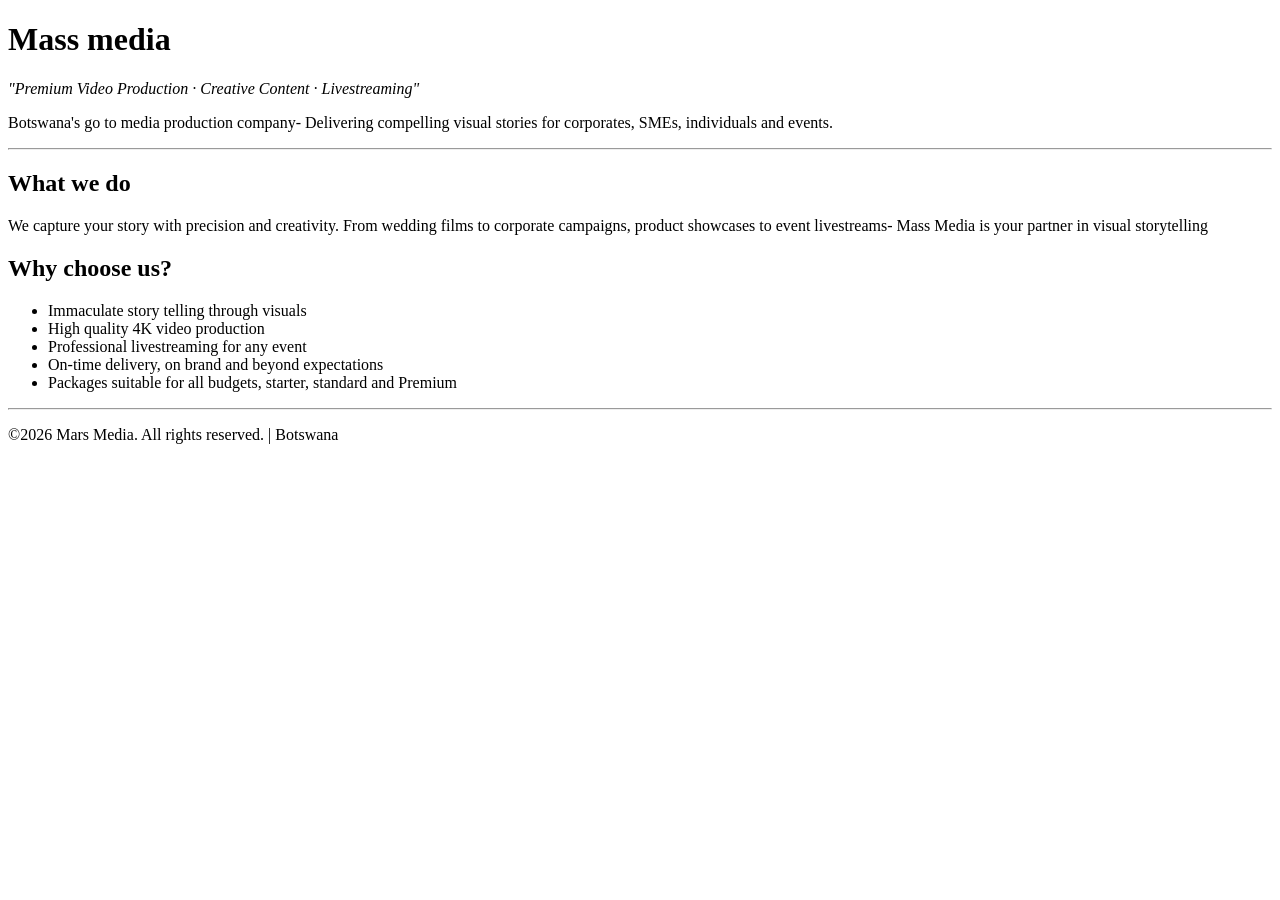
==== index.html @ 57bd3172 "Initial commit: Added simple Html page" ====
<!DOCTYPE html>
<html lang="en">
<head>
    <meta charset="UTF-8" />
    <meta name="viewport" content="width=device-width. initial-scale=1.0" />
    <title> Mars Media | Home</title>
</head>

<body>


 <header>
    <h1>Mass media</h1>
    <p><em>"Premium Video Production · Creative Content · Livestreaming"</em></p>
    <p>Botswana's go to media production company- Delivering compelling visual stories for corporates, SMEs, individuals and events.</p>
    </header>

    <hr/>

<main>
    <selection>
    <h2>What we do</h2>
    <p>We capture your story with precision and creativity. From wedding films to corporate campaigns, product showcases to event livestreams- Mass Media is your partner in visual storytelling</p>
    </selection>

    <section>
        <h2>Why choose us?</h2>
        <ul>
            <li>Immaculate story telling through visuals</li>
            <li>High quality 4K video production</li>
            <li>Professional livestreaming for any event</li>
            <li>On-time delivery, on brand and beyond expectations</li>
            <li>Packages suitable for all budgets, starter, standard and Premium</li>
        </ul>
    </section>
    </main>

    <hr />

    <footer>
        <p>&copy;2026 Mars Media. All rights reserved. | Botswana </p>
    </footer>

</body>
</html>
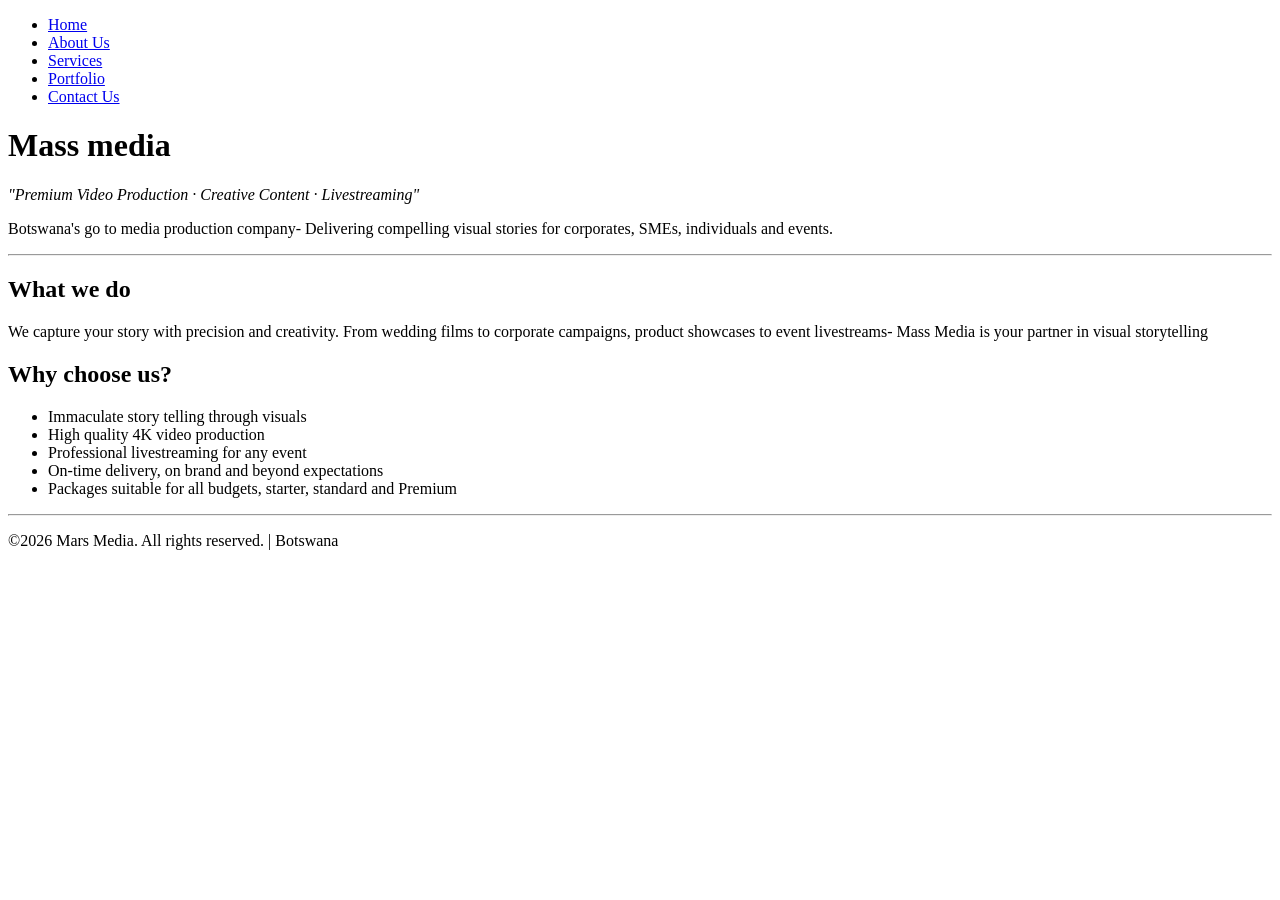
==== commit ca03a49a: "Added About, Contacts, Services, Portfoli pages with navigation" ====
--- a/index.html
+++ b/index.html
@@ -6,8 +6,17 @@
     <title> Mars Media | Home</title>
 </head>
 
+
 <body>
-
+    <nav>
+    <ul>
+      <li><a href="index.html">Home</a></li>
+      <li><a href="aboutus.html">About Us</a></li>
+      <li><a href="services.html">Services</a></li>
+      <li><a href="portfolio.html">Portfolio</a></li>
+      <li><a href="contact.html">Contact Us</a></li>
+    </ul>
+  </nav>
 
  <header>
     <h1>Mass media</h1>
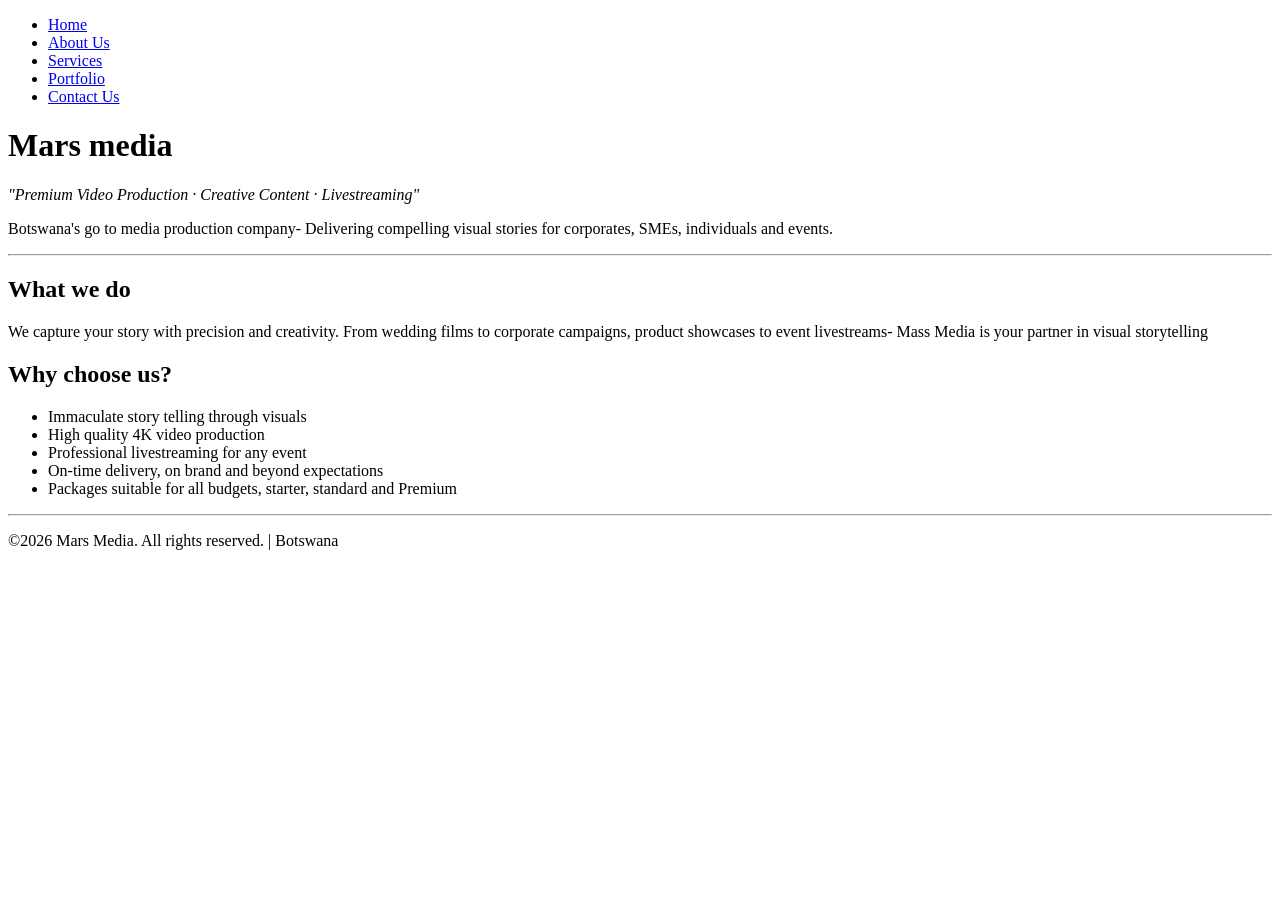
==== commit 09389781: "Added About and Contact pages with navigation" ====
--- a/index.html
+++ b/index.html
@@ -6,9 +6,7 @@
     <title> Mars Media | Home</title>
 </head>
 
-
-<body>
-    <nav>
+<nav>
     <ul>
       <li><a href="index.html">Home</a></li>
       <li><a href="aboutus.html">About Us</a></li>
@@ -16,10 +14,11 @@
       <li><a href="portfolio.html">Portfolio</a></li>
       <li><a href="contact.html">Contact Us</a></li>
     </ul>
-  </nav>
+    </nav>
 
+<body>
  <header>
-    <h1>Mass media</h1>
+    <h1>Mars media</h1>
     <p><em>"Premium Video Production · Creative Content · Livestreaming"</em></p>
     <p>Botswana's go to media production company- Delivering compelling visual stories for corporates, SMEs, individuals and events.</p>
     </header>
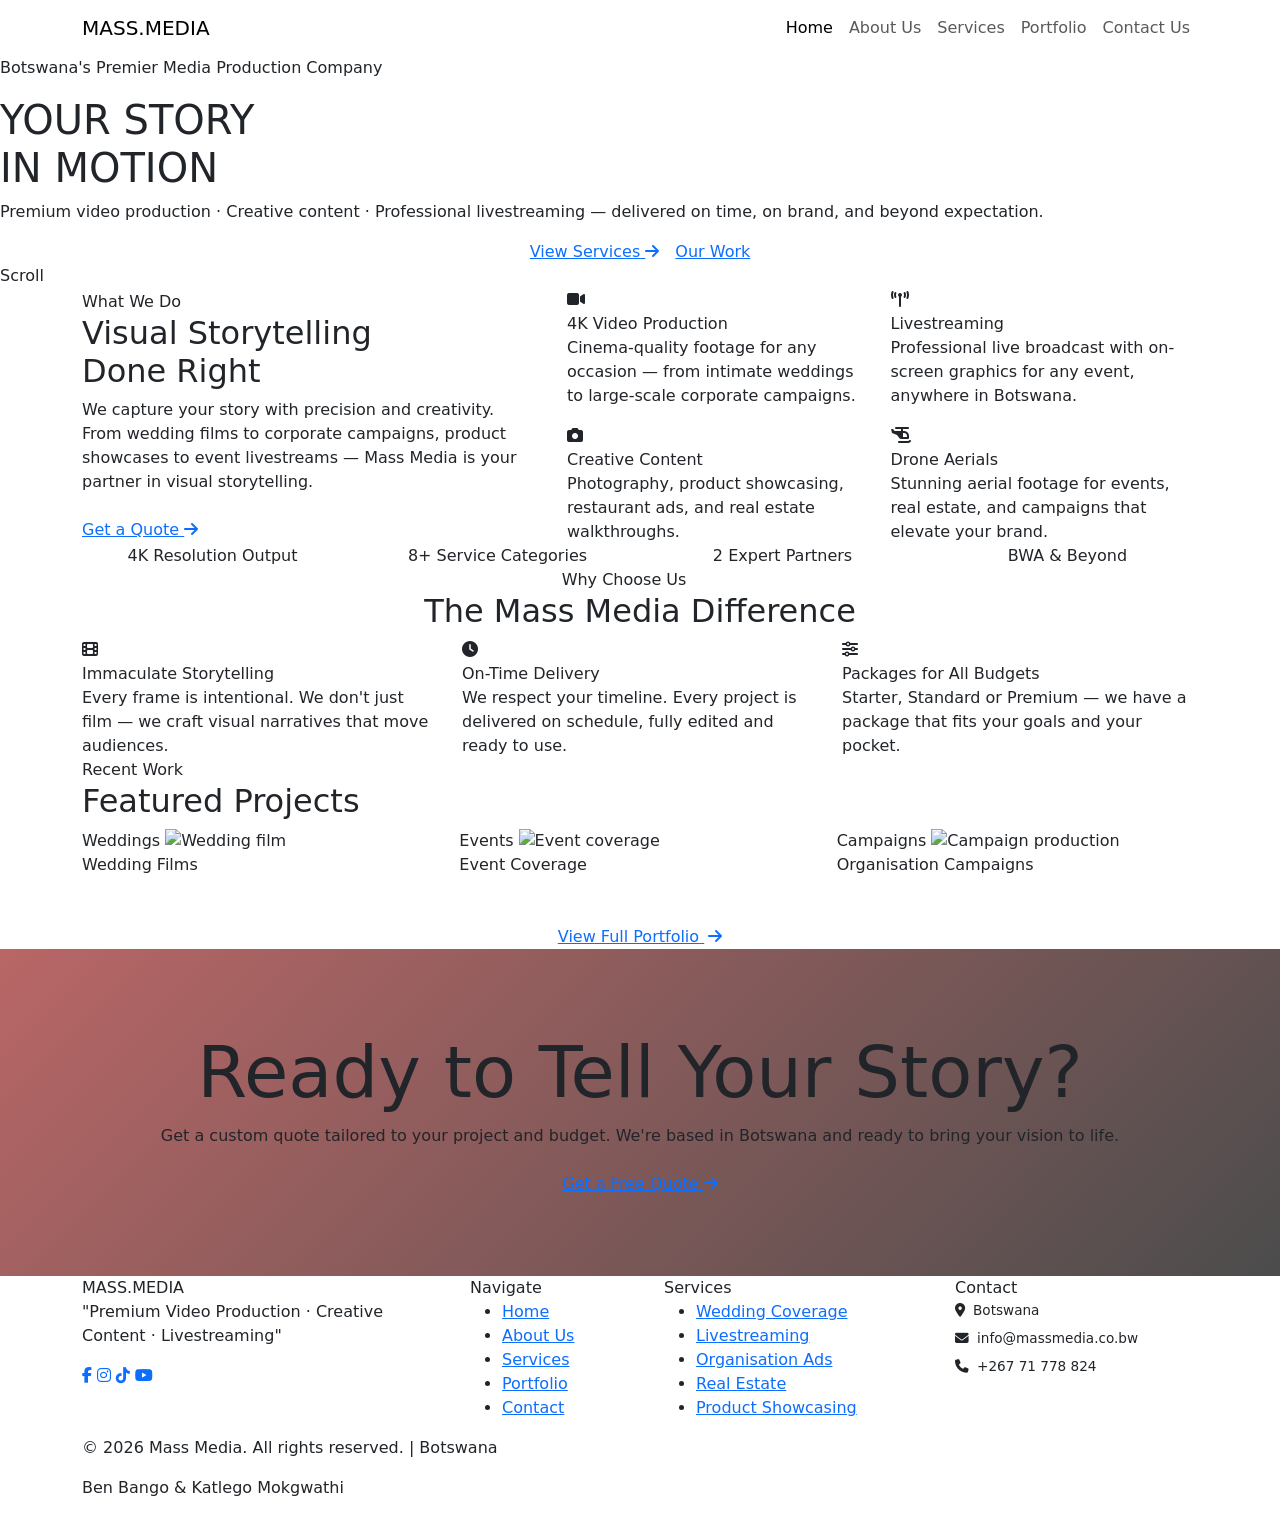
==== commit 9f58aaf4: "Updated content" ====
--- a/index.html
+++ b/index.html
@@ -1,53 +1,261 @@
 <!DOCTYPE html>
 <html lang="en">
 <head>
-    <meta charset="UTF-8" />
-    <meta name="viewport" content="width=device-width. initial-scale=1.0" />
-    <title> Mars Media | Home</title>
+  <meta charset="UTF-8" />
+  <meta name="viewport" content="width=device-width, initial-scale=1.0" />
+  <title>Mass Media | Premium Video Production · Botswana</title>
+  <link rel="stylesheet" href="https://cdn.jsdelivr.net/npm/bootstrap@5.3.3/dist/css/bootstrap.min.css" />
+  <link rel="stylesheet" href="https://cdnjs.cloudflare.com/ajax/libs/font-awesome/6.5.0/css/all.min.css" />
+  <link rel="stylesheet" href="style.css" />
 </head>
-
-<nav>
-    <ul>
-      <li><a href="index.html">Home</a></li>
-      <li><a href="aboutus.html">About Us</a></li>
-      <li><a href="services.html">Services</a></li>
-      <li><a href="portfolio.html">Portfolio</a></li>
-      <li><a href="contact.html">Contact Us</a></li>
-    </ul>
-    </nav>
-
 <body>
- <header>
-    <h1>Mars media</h1>
-    <p><em>"Premium Video Production · Creative Content · Livestreaming"</em></p>
-    <p>Botswana's go to media production company- Delivering compelling visual stories for corporates, SMEs, individuals and events.</p>
-    </header>
-
-    <hr/>
-
-<main>
-    <selection>
-    <h2>What we do</h2>
-    <p>We capture your story with precision and creativity. From wedding films to corporate campaigns, product showcases to event livestreams- Mass Media is your partner in visual storytelling</p>
-    </selection>
-
-    <section>
-        <h2>Why choose us?</h2>
-        <ul>
-            <li>Immaculate story telling through visuals</li>
-            <li>High quality 4K video production</li>
-            <li>Professional livestreaming for any event</li>
-            <li>On-time delivery, on brand and beyond expectations</li>
-            <li>Packages suitable for all budgets, starter, standard and Premium</li>
+
+  <!-- ===== NAVBAR ===== -->
+  <nav class="navbar navbar-expand-lg mm-navbar">
+    <div class="container">
+      <a class="navbar-brand" href="index.html">MASS<span>.</span>MEDIA</a>
+      <button class="navbar-toggler" type="button" data-bs-toggle="collapse" data-bs-target="#mmNav">
+        <span class="navbar-toggler-icon"></span>
+      </button>
+      <div class="collapse navbar-collapse justify-content-end" id="mmNav">
+        <ul class="navbar-nav">
+          <li class="nav-item"><a class="nav-link active" href="index.html">Home</a></li>
+          <li class="nav-item"><a class="nav-link" href="aboutus.html">About Us</a></li>
+          <li class="nav-item"><a class="nav-link" href="services.html">Services</a></li>
+          <li class="nav-item"><a class="nav-link" href="portfolio.html">Portfolio</a></li>
+          <li class="nav-item"><a class="nav-link" href="contact.html">Contact Us</a></li>
         </ul>
-    </section>
-    </main>
-
-    <hr />
-
-    <footer>
-        <p>&copy;2026 Mars Media. All rights reserved. | Botswana </p>
-    </footer>
-
+      </div>
+    </div>
+  </nav>
+
+  <!-- ===== HERO ===== -->
+  <section class="mm-hero">
+    <div class="mm-hero-bg" style="background-image:url('IMG_2148.png');"></div>
+    <div class="mm-hero-overlay"></div>
+    <div class="mm-hero-content">
+      <p class="mm-hero-eyebrow">Botswana's Premier Media Production Company</p>
+      <h1 class="mm-hero-title">YOUR STORY<br><span>IN MOTION</span></h1>
+      <p class="mm-hero-sub">Premium video production · Creative content · Professional livestreaming — delivered on time, on brand, and beyond expectation.</p>
+      <div class="mm-hero-cta d-flex flex-wrap gap-3 justify-content-center">
+        <a href="services.html" class="btn-mm-primary"><span>View Services</span> <i class="fa-solid fa-arrow-right"></i></a>
+        <a href="portfolio.html" class="btn-mm-outline"><span>Our Work</span></a>
+      </div>
+    </div>
+    <div class="mm-scroll-indicator">
+      <div class="mm-scroll-line"></div>
+      <span>Scroll</span>
+    </div>
+  </section>
+
+  <!-- ===== WHAT WE DO ===== -->
+  <section class="mm-section mm-section-dark">
+    <div class="container">
+      <div class="row align-items-center g-5">
+        <div class="col-lg-5 reveal">
+          <span class="mm-label">What We Do</span>
+          <h2 class="mm-heading">Visual Storytelling<br><span>Done Right</span></h2>
+          <div class="mm-divider"></div>
+          <p class="mm-subtext">We capture your story with precision and creativity. From wedding films to corporate campaigns, product showcases to event livestreams — Mass Media is your partner in visual storytelling.</p>
+          <div class="mt-4">
+            <a href="contact.html" class="btn-mm-primary"><span>Get a Quote</span> <i class="fa-solid fa-arrow-right"></i></a>
+          </div>
+        </div>
+        <div class="col-lg-7">
+          <div class="row g-3">
+            <div class="col-6 reveal reveal-delay-1">
+              <div class="mm-card h-100">
+                <div class="mm-card-icon"><i class="fa-solid fa-video"></i></div>
+                <div class="mm-card-title">4K Video Production</div>
+                <div class="mm-card-text">Cinema-quality footage for any occasion — from intimate weddings to large-scale corporate campaigns.</div>
+              </div>
+            </div>
+            <div class="col-6 reveal reveal-delay-2">
+              <div class="mm-card h-100">
+                <div class="mm-card-icon"><i class="fa-solid fa-tower-broadcast"></i></div>
+                <div class="mm-card-title">Livestreaming</div>
+                <div class="mm-card-text">Professional live broadcast with on-screen graphics for any event, anywhere in Botswana.</div>
+              </div>
+            </div>
+            <div class="col-6 reveal reveal-delay-3">
+              <div class="mm-card h-100">
+                <div class="mm-card-icon"><i class="fa-solid fa-camera"></i></div>
+                <div class="mm-card-title">Creative Content</div>
+                <div class="mm-card-text">Photography, product showcasing, restaurant ads, and real estate walkthroughs.</div>
+              </div>
+            </div>
+            <div class="col-6 reveal reveal-delay-4">
+              <div class="mm-card h-100">
+                <div class="mm-card-icon"><i class="fa-solid fa-helicopter"></i></div>
+                <div class="mm-card-title">Drone Aerials</div>
+                <div class="mm-card-text">Stunning aerial footage for events, real estate, and campaigns that elevate your brand.</div>
+              </div>
+            </div>
+          </div>
+        </div>
+      </div>
+    </div>
+  </section>
+
+  <!-- ===== STATS ===== -->
+  <section class="mm-stats-bar">
+    <div class="container">
+      <div class="row g-4 text-center">
+        <div class="col-6 col-md-3 reveal">
+          <span class="mm-stat-number">4K</span>
+          <span class="mm-stat-label">Resolution Output</span>
+        </div>
+        <div class="col-6 col-md-3 reveal reveal-delay-1">
+          <span class="mm-stat-number">8+</span>
+          <span class="mm-stat-label">Service Categories</span>
+        </div>
+        <div class="col-6 col-md-3 reveal reveal-delay-2">
+          <span class="mm-stat-number">2</span>
+          <span class="mm-stat-label">Expert Partners</span>
+        </div>
+        <div class="col-6 col-md-3 reveal reveal-delay-3">
+          <span class="mm-stat-number">BWA</span>
+          <span class="mm-stat-label">& Beyond</span>
+        </div>
+      </div>
+    </div>
+  </section>
+
+  <!-- ===== WHY US ===== -->
+  <section class="mm-section mm-section-grey">
+    <div class="container">
+      <div class="text-center mm-section-header reveal">
+        <span class="mm-label mx-auto" style="padding-left:0; padding-right:2rem; padding-left:0;">Why Choose Us</span>
+        <h2 class="mm-heading">The <span>Mass Media</span> Difference</h2>
+      </div>
+      <div class="row g-4">
+        <div class="col-md-4 reveal reveal-delay-1">
+          <div class="mm-card">
+            <div class="mm-card-icon"><i class="fa-solid fa-film"></i></div>
+            <div class="mm-card-title">Immaculate Storytelling</div>
+            <div class="mm-card-text">Every frame is intentional. We don't just film — we craft visual narratives that move audiences.</div>
+          </div>
+        </div>
+        <div class="col-md-4 reveal reveal-delay-2">
+          <div class="mm-card">
+            <div class="mm-card-icon"><i class="fa-solid fa-clock"></i></div>
+            <div class="mm-card-title">On-Time Delivery</div>
+            <div class="mm-card-text">We respect your timeline. Every project is delivered on schedule, fully edited and ready to use.</div>
+          </div>
+        </div>
+        <div class="col-md-4 reveal reveal-delay-3">
+          <div class="mm-card">
+            <div class="mm-card-icon"><i class="fa-solid fa-sliders"></i></div>
+            <div class="mm-card-title">Packages for All Budgets</div>
+            <div class="mm-card-text">Starter, Standard or Premium — we have a package that fits your goals and your pocket.</div>
+          </div>
+        </div>
+      </div>
+    </div>
+  </section>
+
+  <!-- ===== PORTFOLIO TEASER ===== -->
+  <section class="mm-section mm-section-dark">
+    <div class="container">
+      <div class="mm-section-header reveal">
+        <span class="mm-label">Recent Work</span>
+        <h2 class="mm-heading">Featured <span>Projects</span></h2>
+      </div>
+      <div class="row g-3">
+        <div class="col-md-6 col-lg-4 reveal reveal-delay-1">
+          <div class="mm-img-card">
+            <span class="mm-img-card-badge">Weddings</span>
+            <img src="photo_2025-11-17_12-43-59.png" alt="Wedding film" loading="lazy" />
+            <div class="mm-img-card-overlay">
+              <div class="mm-img-card-title">Wedding Films</div>
+            </div>
+          </div>
+        </div>
+        <div class="col-md-6 col-lg-4 reveal reveal-delay-2">
+          <div class="mm-img-card">
+            <span class="mm-img-card-badge">Events</span>
+            <img src="IMG_7293.png" alt="Event coverage" loading="lazy" />
+            <div class="mm-img-card-overlay">
+              <div class="mm-img-card-title">Event Coverage</div>
+            </div>
+          </div>
+        </div>
+        <div class="col-md-6 col-lg-4 reveal reveal-delay-3">
+          <div class="mm-img-card">
+            <span class="mm-img-card-badge">Campaigns</span>
+            <img src="IMG_0203.png" alt="Campaign production" loading="lazy" />
+            <div class="mm-img-card-overlay">
+              <div class="mm-img-card-title">Organisation Campaigns</div>
+            </div>
+          </div>
+        </div>
+      </div>
+      <div class="text-center mt-5 reveal">
+        <a href="portfolio.html" class="btn-mm-outline"><span>View Full Portfolio</span> <i class="fa-solid fa-arrow-right ms-1"></i></a>
+      </div>
+    </div>
+  </section>
+
+  <!-- ===== CTA BANNER ===== -->
+  <section style="position:relative; padding:5rem 0; overflow:hidden;">
+    <div style="position:absolute;inset:0; background-image:url('https://images.unsplash.com/photo-1476357471311-43c0db9fb2b4?w=1600&q=80'); background-size:cover; background-position:center; filter:brightness(0.25);"></div>
+    <div style="position:absolute;inset:0; background:linear-gradient(135deg, rgba(139,0,0,0.6) 0%, rgba(0,0,0,0.7) 100%);"></div>
+    <div class="container text-center" style="position:relative; z-index:2;">
+      <h2 class="mm-heading reveal" style="font-size:clamp(2rem,6vw,4.5rem);">Ready to Tell <span>Your Story?</span></h2>
+      <p class="mm-subtext mx-auto mb-4 reveal reveal-delay-1">Get a custom quote tailored to your project and budget. We're based in Botswana and ready to bring your vision to life.</p>
+      <a href="contact.html" class="btn-mm-primary reveal reveal-delay-2"><span>Get a Free Quote</span> <i class="fa-solid fa-arrow-right"></i></a>
+    </div>
+  </section>
+
+  <!-- ===== FOOTER ===== -->
+  <footer class="mm-footer">
+    <div class="container">
+      <div class="row g-5">
+        <div class="col-lg-4">
+          <div class="mm-footer-brand">MASS<span>.</span>MEDIA</div>
+          <p class="mm-footer-tagline">"Premium Video Production · Creative Content · Livestreaming"</p>
+          <div class="mm-social">
+            <a href="#"><i class="fab fa-facebook-f"></i></a>
+            <a href="#"><i class="fab fa-instagram"></i></a>
+            <a href="#"><i class="fab fa-tiktok"></i></a>
+            <a href="#"><i class="fab fa-youtube"></i></a>
+          </div>
+        </div>
+        <div class="col-lg-2 col-6">
+          <div class="mm-footer-heading">Navigate</div>
+          <ul class="mm-footer-links">
+            <li><a href="index.html">Home</a></li>
+            <li><a href="aboutus.html">About Us</a></li>
+            <li><a href="services.html">Services</a></li>
+            <li><a href="portfolio.html">Portfolio</a></li>
+            <li><a href="contact.html">Contact</a></li>
+          </ul>
+        </div>
+        <div class="col-lg-3 col-6">
+          <div class="mm-footer-heading">Services</div>
+          <ul class="mm-footer-links">
+            <li><a href="services.html">Wedding Coverage</a></li>
+            <li><a href="services.html">Livestreaming</a></li>
+            <li><a href="services.html">Organisation Ads</a></li>
+            <li><a href="services.html">Real Estate</a></li>
+            <li><a href="services.html">Product Showcasing</a></li>
+          </ul>
+        </div>
+        <div class="col-lg-3">
+          <div class="mm-footer-heading">Contact</div>
+          <p style="font-size:.85rem; color:var(--grey-mid); margin-bottom:.5rem;"><i class="fa-solid fa-location-dot mm-red me-2"></i>Botswana</p>
+          <p style="font-size:.85rem; color:var(--grey-mid); margin-bottom:.5rem;"><a href="mailto:info@massmedia.co.bw" style="color:var(--grey-mid); text-decoration:none;"><i class="fa-solid fa-envelope mm-red me-2"></i>info@massmedia.co.bw</a></p>
+          <p style="font-size:.85rem; color:var(--grey-mid);"><a href="tel:+26771778824" style="color:var(--grey-mid); text-decoration:none;"><i class="fa-solid fa-phone mm-red me-2"></i>+267 71 778 824</a></p>
+        </div>
+      </div>
+      <div class="mm-footer-bottom">
+        <p class="mm-footer-copy">&copy; 2026 <span>Mass Media</span>. All rights reserved. | Botswana</p>
+        <p class="mm-footer-copy" style="color:var(--grey-dark);">Ben Bango &amp; Katlego Mokgwathi</p>
+      </div>
+    </div>
+  </footer>
+
+  <script src="https://cdn.jsdelivr.net/npm/bootstrap@5.3.3/dist/js/bootstrap.bundle.min.js"></script>
+  <script src="main.js"></script>
 </body>
-</html>+</html>
